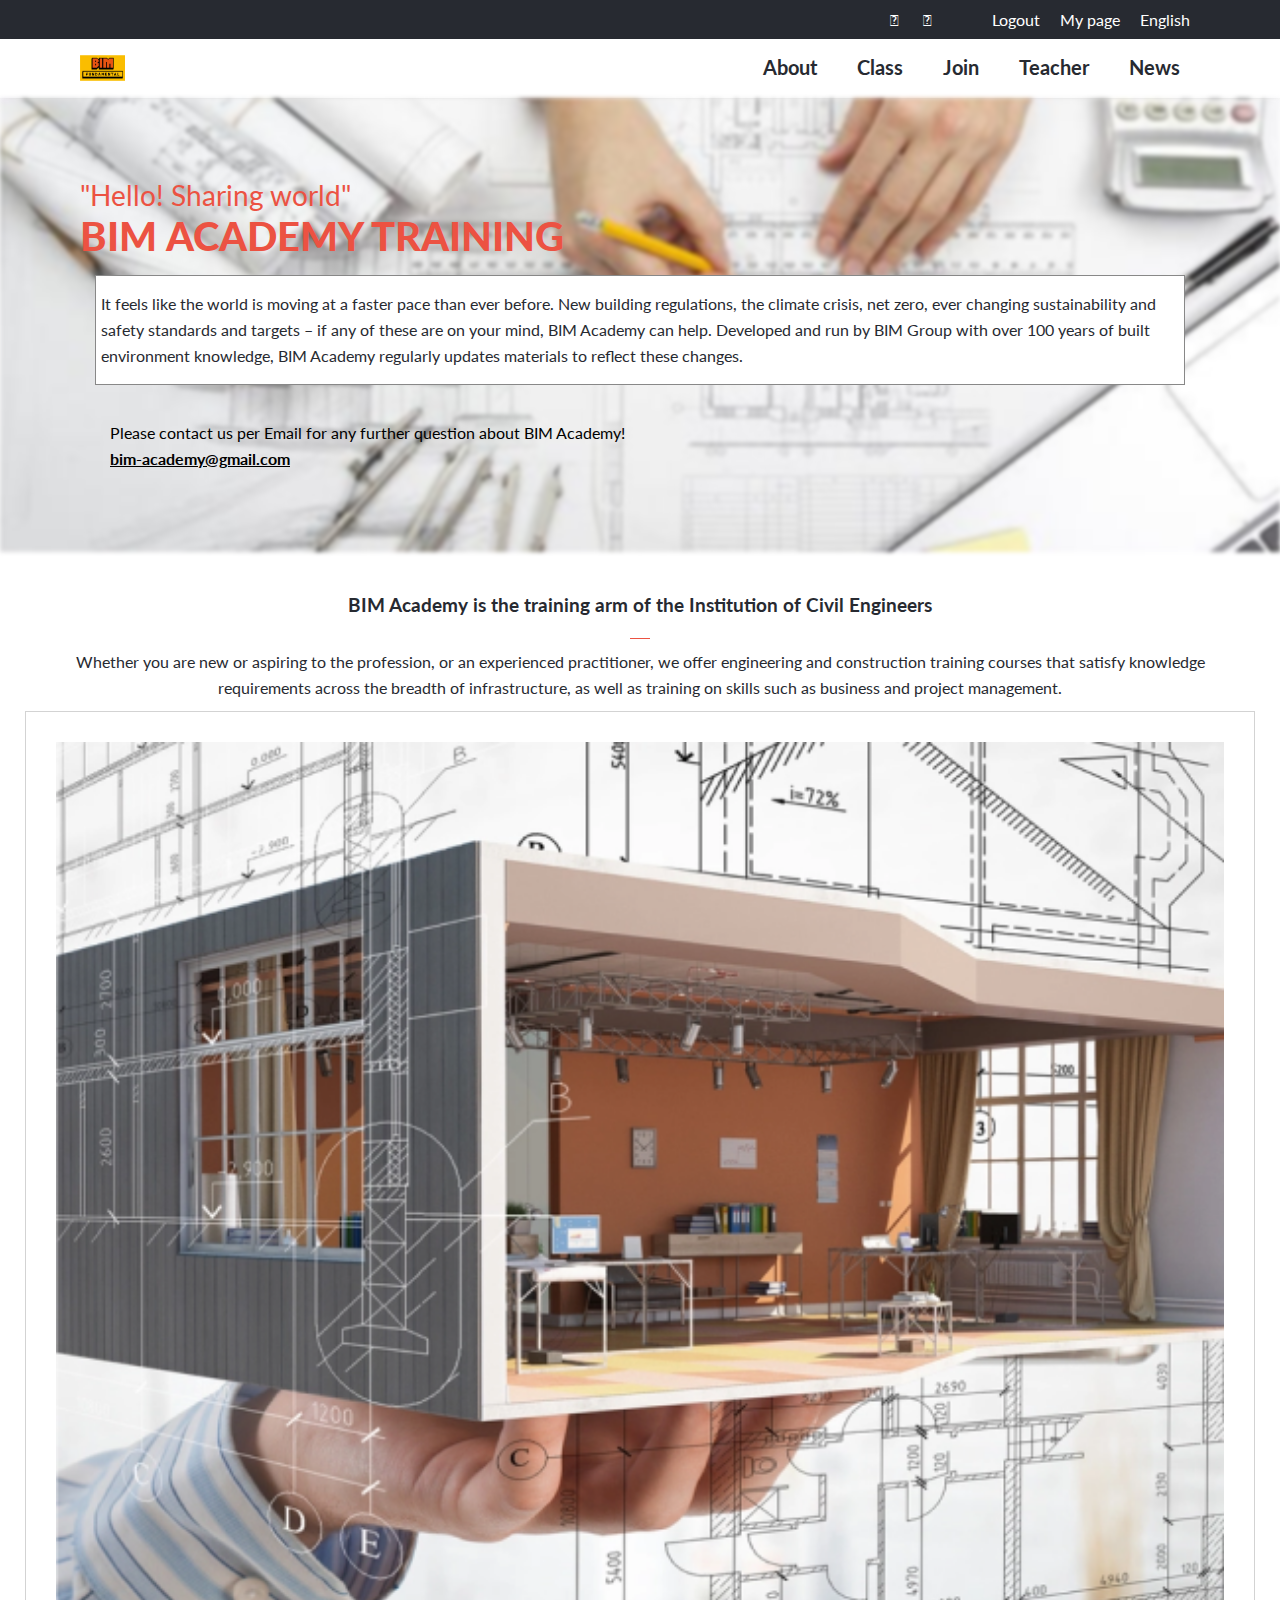
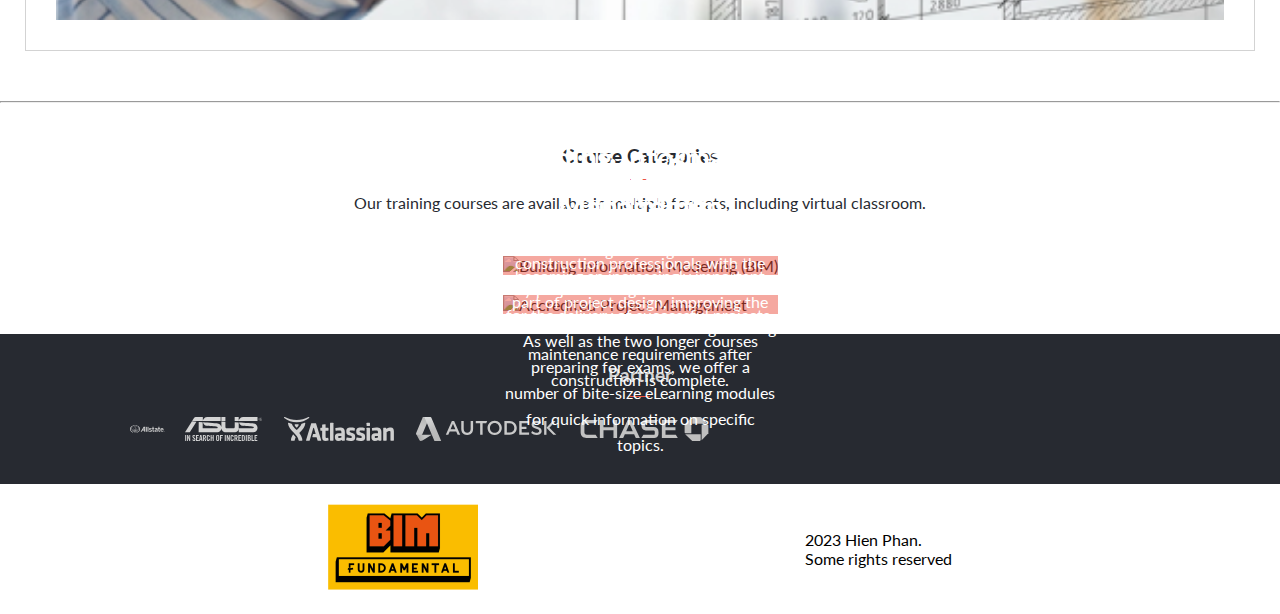
==== about.html @ a0dc748b "Add mobile version and desktop version into project" ====
<!DOCTYPE html>
<html lang="en">
<head>
    <meta charset="UTF-8">
    <meta http-equiv="X-UA-Compatible" content="IE=edge">
    <meta name="viewport" content="width=device-width, initial-scale=1.0">
    <title>Bim online training class</title>
    <link rel="stylesheet" href="style.css">
    <link rel="stylesheet" href="https://maxcdn.bootstrapcdn.com/font-awesome/4.4.0/css/font-awesome.min.css">
    <script src="https://kit.fontawesome.com/a329405765.js" crossorigin="anonymous"></script>
</head>
<body>
    <header>
        <section class="user-acc">
            <div class="social-icon">
                <i class="fa-brands fa-twitter"></i>
                <i class="fa-brands fa-facebook"></i>
            </div>
            <div class="user">
                <nav class="nav-user">
                    <ul>
                        <li class="logout">Logout</li>
                        <li class="mypage">My page</li>
                        <li class="langue">English</li>
                    </ul>
                </nav>
            </div>
        </section>
        <section class="main-menu">
            <a href="./index.html"><img src="./image/logo.png" alt="logo" class="logo" width="45"></a>
            <nav class="main-nav">
                <i class="fa-sharp fa-solid fa-bars hamberger"></i>
                <i class="fa-solid fa-xmark"></i>
                <ul class="menu">
                    <li class="about menu-i"><a href="#">About</a></li>
                    <li class="class menu-i"><a href="#">Class</a></li>
                    <li class="join menu-i"><a href="#">Join</a></li>
                    <li class="teacher menu-i"><a href="#">Teacher</a></li>
                    <li class="news menu-i"><a href="#">News</a></li>
                </ul>
            </nav>
        </section>
    </header>
    <main>
        <section class="header">
            <div class="header-overlay"></div>
            <p class="sub-header">"Hello! Sharing world"</p>
            <h1>Bim academy training</h1>
            <p class="description">It feels like the world is moving at a faster pace than ever before. New building regulations, the climate crisis, net zero, ever changing sustainability and safety standards and targets – if any of these are on your mind, BIM Academy can help. Developed and run by BIM Group with over 100 years of built environment knowledge, BIM Academy regularly updates materials to reflect these changes.</p>
            <div class="contact-info">
                <p>Please contact us per Email for any further question about BIM Academy!</p>
                <span class="email">bim-academy@gmail.com</span>
            </div>
        </section>
        <section class="emphasic">
            <h3>BIM Academy is the training arm of the Institution of Civil Engineers</h3>
            <hr>
            <p>Whether you are new or aspiring to the profession, or an experienced practitioner, we offer engineering and construction training courses that satisfy knowledge requirements across the breadth of infrastructure, as well as training on skills such as business and project management.</p>
            <img src="./image/iso-class.webp" alt="iso bim class">
        </section>
        <hr>
        <section class="courses">
            <div class="courses-header">
                <h3>Course Categories</h3>
                <hr>
                <p>Our training courses are available in multiple formats, including virtual classroom.</p>
            </div>
            <div class="course-items">
                <article class="course-item">
                    <div class="overlay"></div>
                    <div class="text">
                        <h4 class="course-h">Building Information Modelling</h4>
                        <p class="course-description">Building Information Modelling (BIM) and working with digital twins is becoming an increasingly important part of project design, improving the efficiency of works and easing building maintenance requirements after construction is complete.</p>
                    </div>
                        <img src="https://auuiyqpdxq.cloudimg.io/v7/https://www.icetraining.org.uk:443/getmedia/925f25fe-93ff-4d15-a92c-797cc88b93a7/BIM.jpg?width=936" alt="Building Information Modelling (BIM)"> 
                </article>
                <article class="course-item">
                    <div class="overlay"></div>
                    <div class="text">
                        <h4 class="course-h">Accredited Project Managemen</h4>
                        <p class="course-description">These online training courses provide construction professionals with the key project management skills needed for the delivery of successful projects. As well as the two longer courses preparing for exams, we offer a number of bite-size eLearning modules for quick information on specific topics.</p>
                    </div>
                    <img src="https://auuiyqpdxq.cloudimg.io/v7/https://www.icetraining.org.uk:443/getmedia/aa26ec9e-790a-4628-b1f6-e0a385d9fec6/collaborative-working.jpg?width=936" alt="Accredited Project Management">
                </article>
            </div>
        </section>
        <section class="partner">
            <h3 class="partner-h">Partner</h3>
            <hr>
            <div class="partner-logo">
                <ul>
                    <li><img src="./image/logo-partner/allstate-logo.svg" alt=""></li>
                    <li><img src="./image/logo-partner/asus-logo.svg" alt=""></li>
                    <li><img src="./image/logo-partner/atlassian-logo.svg" alt=""></li>
                    <li><img src="./image/logo-partner/autodesk-logo.svg" alt=""></li>
                    <li><img src="./image/logo-partner/chase-logo.svg" alt=""></li>
                </ul>
            </div>
        </section>
    </main>
    <footer>
        <img src="./image/logo.png" alt="logo" class="logo-footer" width="150">
        <p class="copy-right">2023 Hien Phan. <br>Some rights reserved</p>
    </footer>
</body>
</html>
---- style.css ----
@import url('https://fonts.googleapis.com/css2?family=Lato:ital,wght@0,400;0,700;0,900;1,400;1,700&display=swap');

html {
    font-family: 'Lato', sans-serif;
}

:root {
    --primary-color-1: #272a31;
    --primary-color-2: #ec5242;
    --primary-color-3: #d3d3d3;
}

* {
    box-sizing: border-box;
    margin: 0;
    list-style: none;
}

.hidden,
.user-acc,
.menu,
.logo {
    display: none;
}


.hamberger {
    font-size: 30px;
    position: absolute;
    top: 20px;
    left: 30px;
    z-index: 5;
}

.close {
    position: absolute;
    font-size: 20px;
    top: 20px;
    left: 30px;
    z-index: 5;
}

.body-overlay {
    animation: 2s slidein;
    position: fixed;
    background-color: rgba(242, 74, 74, 0.428);
    backdrop-filter: blur(8px);
    position: fixed;
    height: 100vh;
    width: 100vw;
    z-index: 3;
    overflow-y: scroll;
    top: 0;
    left: 0;
}

.non-scroll {
    overflow: hidden;
}

.hamberger-menu {
    display: flex;
    flex-direction: column;
    position: absolute;
    top: 50px;
    animation: 2s slidein;
    z-index: 4;
    left: -40px;
    width: 100vw;
    height: 100vh;
}

.menu-i {
    padding: 20px;
    color: #fff;
    font-size: 20px;
    font-weight: bold;
    border-bottom: 1px solid
}

.menu-i > a {
    text-decoration: none;
    color: #fff;
}

@keyframes slidein {
    from {
        margin-left: 100%;
        width: 300%;
    }

    to {
        margin-left: 0%;
        width: 100%;
    }
}

.header {
    display: flex;
    flex-direction: column;
    padding: 60px 10px 40px 10px;
    position: relative;
    z-index: 2;
}

.header-overlay {
    background-image: url('./image/bg-1.jpg');
    background-color: rgba(255, 255, 255, 0.8);
    background-size: cover;
    background-position: center;
    filter: blur(2px);
    -webkit-filter: blur(2px);
    position: absolute;
    width: 100%;
    height: 100%;
    top: 0;
    left: 0;
    z-index: -1;
}

.sub-header {
    color: var(--primary-color-2);
    font-size: 28px;
}

h1 {
    color: var(--primary-color-2);
    font-size: 40px;
    font-weight: 900;
    font-style: bold;
    margin: 10px auto;
    text-transform: uppercase;
    z-index: 3;
}

.description-h {
    color: var(--primary-color-1);
    border: 2px solid #fff;
    background-color: rgb(230, 230, 230);
    line-height: 26px;
    margin: 15px;
    padding: 15px 5px;
    z-index: 5;
}

.time-schedule span {
    font-size: 30px;
    font-weight: 700;
}

.main-program {
    padding: 20px;
    position: relative;
    display: flex;
    flex-direction: column;
}

.pr-overlay {
    background: linear-gradient(45deg , #040404 10%,transparent 11%, transparent 89% , #040404 90%),linear-gradient(135deg , #040404 10%,transparent 11%, transparent 89% , #040404 90%),radial-gradient(circle, transparent 25%, #232323  26%),linear-gradient(45deg, transparent 46%, #040404 47%, #040404 52%, transparent 53%), linear-gradient(135deg, transparent 46%, #040404 47%, #040404 52%, transparent 53%);
    background-size: 3em 3em;
    background-color: #232323;
    opacity: 1;
    /* background-color: rgba(255, 255, 255); */
    filter: blur(2px);
    -webkit-filter: blur(2px);
    position: absolute;
    width: 100%;
    height: 100%;
    top: 0;
    left: 0;
    z-index: -1;
}

.main-program h3 {
    color: #fff;
    text-align: center;
}

.main-program hr {
    margin: 20px auto;
    width: 30px;
    border: none;
    border-top: 1px solid var(--primary-color-2);
}

.pr-items {
    display: flex;
    flex-direction: column;
    justify-content: center;
    gap: 10px;
    margin: 0 auto;
    padding: 0;
}

.item-detail {
    color: #fff;
    display: grid;
    grid-template-columns: 1fr 2fr 4fr;
    align-items: center;
    gap: 10px;
    background-color: rgba(255, 255, 255, 0.1);
    padding: 15px;
}

.i-head {
    color: var(--primary-color-2);
}

.item-detail i {
    font-size: 30px;
    color: #fff;
    transition: 3s;
}

.item-detail:hover {
    border: 2px solid #fff;
    box-shadow: rgba(241, 241, 241, 0.24) 0px 3px 8px;
}

.register {
    background-color: var(--primary-color-2);
    color: #fff;
    font-weight: 400;
    font-size: 20px;
    margin: 50px auto;
    padding: 20px 40px;
    border: none;
    transition: 1s;
}

.register:hover {
    transform: scale(1.2, 1.2);
    background-color: rgb(38, 83, 232);
    color: var(--primary-color-3);
}

/* Featured speaker */

.speaker {
    padding: 15px;
}

.speaker h3 {
    text-align: center;
}

.speaker > hr {
    border: none;
    border-top: 2px solid var(--primary-color-2);
    margin: 10px auto;
    width: 30px;
}

.speaker-item {
    display: grid;
    grid-template-columns: 1fr 2fr;
    margin: 40px 0;
    align-items: center;
}

.pattern {
    background-color: #ffffff;
    opacity: 0.8;
    background-image:  linear-gradient(135deg, #000000 25%, transparent 25%), linear-gradient(225deg, #000000 25%, transparent 25%), linear-gradient(45deg, #000000 25%, transparent 25%), linear-gradient(315deg, #000000 25%, #ffffff 25%);
    background-position:  10px 0, 10px 0, 0 0, 0 0;
    background-size: 10px 10px;
    background-repeat: repeat;
    position: absolute;
    width: 50px;
    height: 50px;
    z-index: -1;
    top: -15px;
    left: -15px;
}

.figure {
    position: relative;
}

.figure img {
    width: 84px;
    z-index: 3;
}

.name {

}

.title {
    font-style: italic;
    color: var(--primary-color-2);
    margin: 10px 0;
    font-size: 14px;
}

.meta > hr {
    border: none;
    border-top: 1px solid rgb(105, 105, 105);
    width: 20px;
    margin-bottom: 10px;
}

.speaker-description {
    font-size: 14px;
    color: var(--primary-color-1);
}

.more {
    background-color: #fff;
    border: 1px solid var(--primary-color-3);
    border-radius: 5px;
    cursor: pointer;
    padding: 10px;
    width: 100%;
}

/* About */
.description {
    color: var(--primary-color-1);
    border: 1px solid #888;
    background-color: #fff;
    line-height: 26px;
    margin: 15px;
    padding: 15px 5px;
    z-index: 5;
}

.contact-info {
    line-height: 26px;
    margin: 20px 30px 0 30px;
}

.email {
    font-weight: bold;
    text-decoration: underline;
}

.emphasic,
.courses-header {
    color: var(--primary-color-1);
    display: flex;
    flex-direction: column;
    line-height: 26px;
    margin: 40px 15px;
    text-align: center;
}

.emphasic h3 {
    margin: 0 30px 10px 30px;
}

.emphasic hr,
.courses-header hr {
    border: none;
    border-top: 1px solid var(--primary-color-2);
    margin: 10px auto;
    padding: 0;
    width: 20px;
}

.emphasic p {
    margin: 0 30px;
}

.emphasic img {
    border: 1px solid var(--primary-color-3);
    margin: 10px;
    padding: 30px;
    width: auto;
}

.course-items {
    display: grid;
    justify-content: center;
    gap: 20px;
    margin: 20px;
}

.course-item {
    position: relative;
}
.overlay {
    background: var(--primary-color-2);
    opacity: 0.5;
    position: absolute;
    height: 100%;
    width: 100%;
}

.text {
    color: white;
    display: flex;
    flex-direction: column;
    justify-content:center;
    position: absolute;
    text-align: center;
    height: 100%;
    width: 100%;
    z-index: 2;
}
.course-h {
    font-size: 30px;
    font-weight: 700;
}

.course-description {
    line-height: 26px;
}
.course-item img {
    display: block;
    width: 100%;
}

.partner {
    background-color: var(--primary-color-1);
    color: var(--primary-color-3);
    padding: 30px;
    text-align: center;
}

.partner hr {
    color: var(--primary-color-2);
    border: none;
    border-top: 1px solid var(--primary-color-2);
    margin: 10px auto;
    width: 20px;
}

.partner-logo ul {
    display: flex;
    flex-wrap: wrap;
    list-style: none
}
.partner-logo ul li img {
    margin: 10px;
    height: 24px;
    width: auto;
}

footer {
    display: flex;
    justify-content: space-evenly;
    align-items: center;
    margin: 20px 0;
}

@media only screen and (min-width: 768px) {
    body {
      
    }

    .hamberger {
        visibility: hidden;
    }

    .user-acc {
        display: flex;
        justify-content: flex-end;
        background-color: var(--primary-color-1);
        align-items: center;
        padding: 0.3rem 5rem;
    }

    .nav-user > ul {
        display: flex;
    }

    .nav-user > ul > li {
        padding: 5px 10px;
        color: #fff;
    }

    .social-icon > i {
        padding: 5px 10px;
        color: #fff;
    }

    .main-menu {
        display: flex;
        justify-content: space-between;
        padding: 1rem 5rem;
        box-shadow: rgba(0, 0, 0, 0.1) 0px 10px 15px -3px, rgba(0, 0, 0, 0.05) 0px 4px 6px -2px;
    }

    .logo {
        display: block;
    }

    .menu {
        display: flex;
        justify-content: space-around;
    }

    .menu > li {
        padding: 0 20px;
    }

    .menu > li > a {
        text-decoration: none;
        color: var(--primary-color-1);
    }

    .menu > li > a:active {
        color: var(--primary-color-2);
    }

    .header {
        padding: 5rem;
    }

    .header > h1 {
        text-align: left;
        padding: 0;
        margin: 0;
        max-width: 550px;
    }

    .description-h {
        max-width: 480px;
        margin: 15px 0;
    }

    .main-program {
        padding: 50px;
    }

    .pr-items {
        display: grid;
        grid-template-columns: repeat(4, 1fr);
        justify-content: center;
        margin: 0 auto;
    }

    .item-detail {
        display: flex;
        flex-direction: column;
        max-width: 15vw;
        justify-content: flex-start;
        align-items: center;
    }

    .speakers {
        display: grid;
        grid-template-columns: repeat(2, 1fr);
        padding: 0 5rem;
    }

    .more {
        display: none;
    }

    .partner-logo {
        margin: 0 auto;
        padding: 0 50px;
    }
}
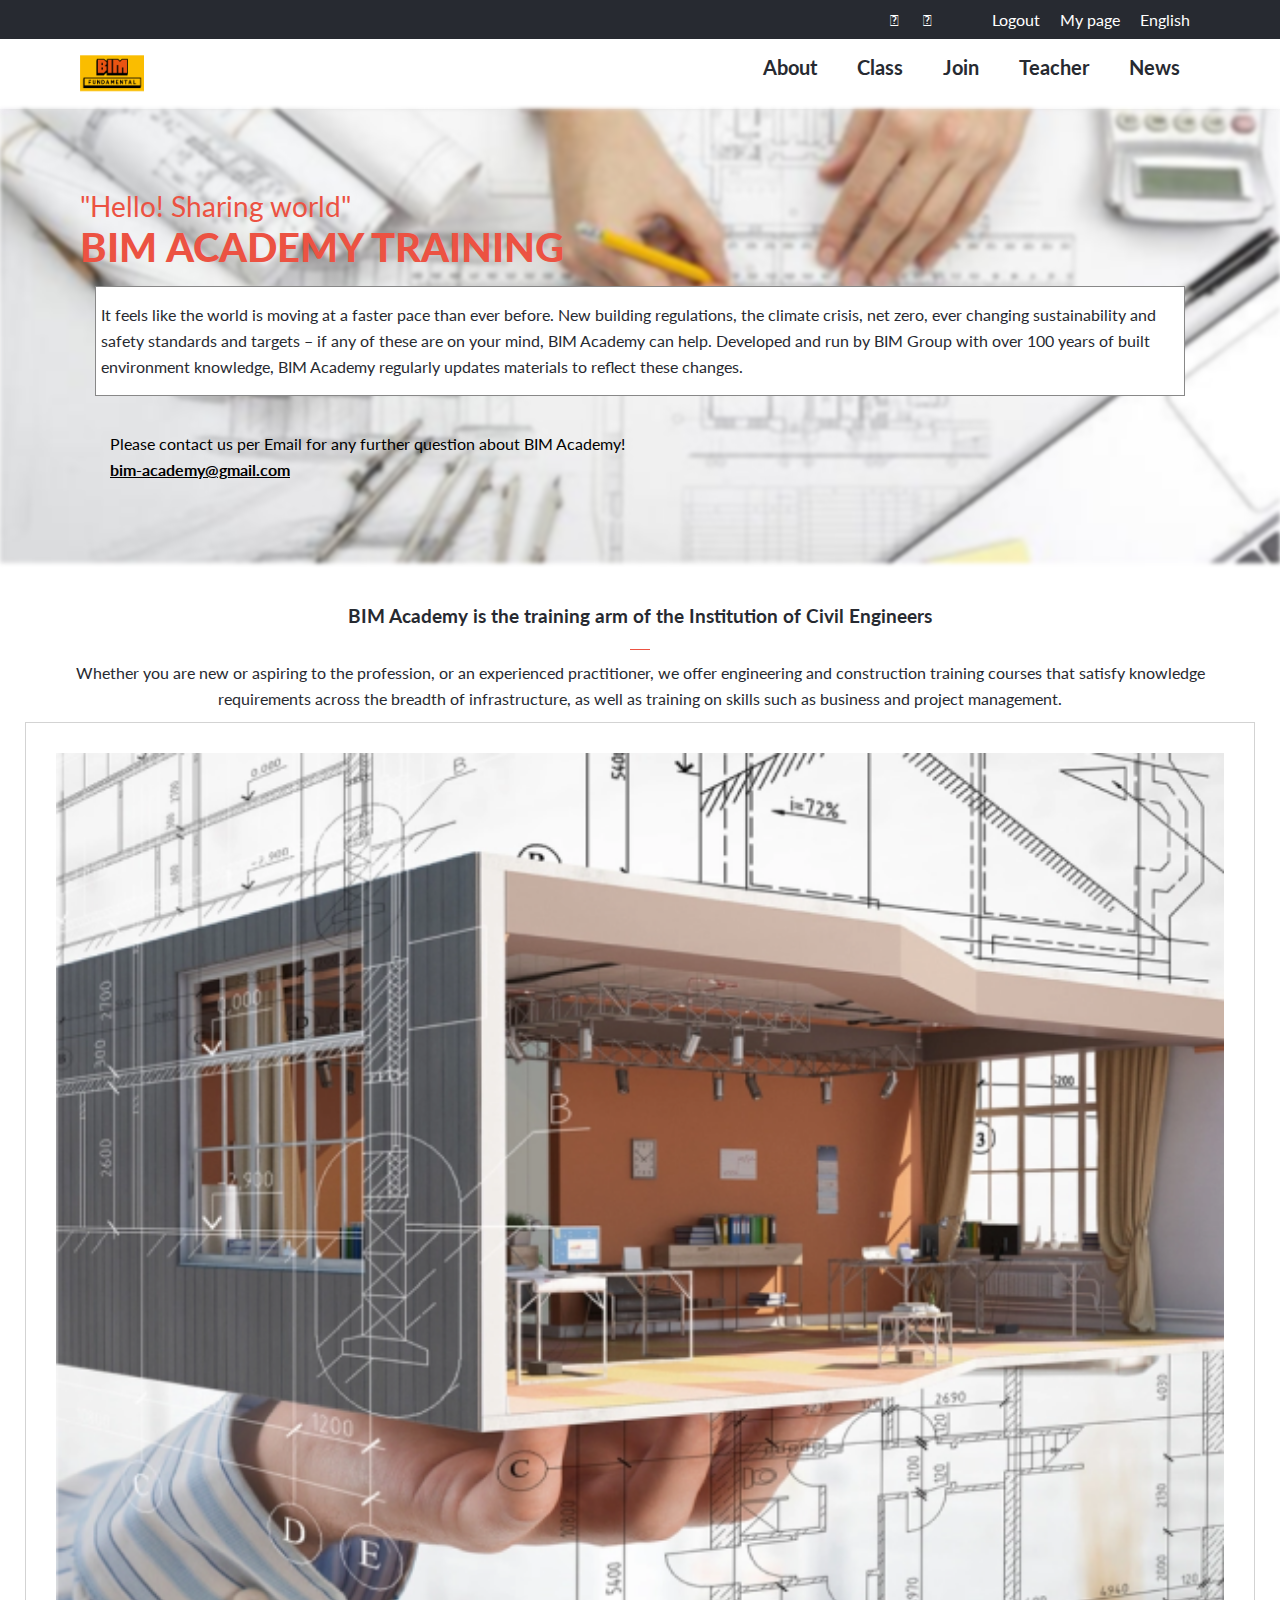
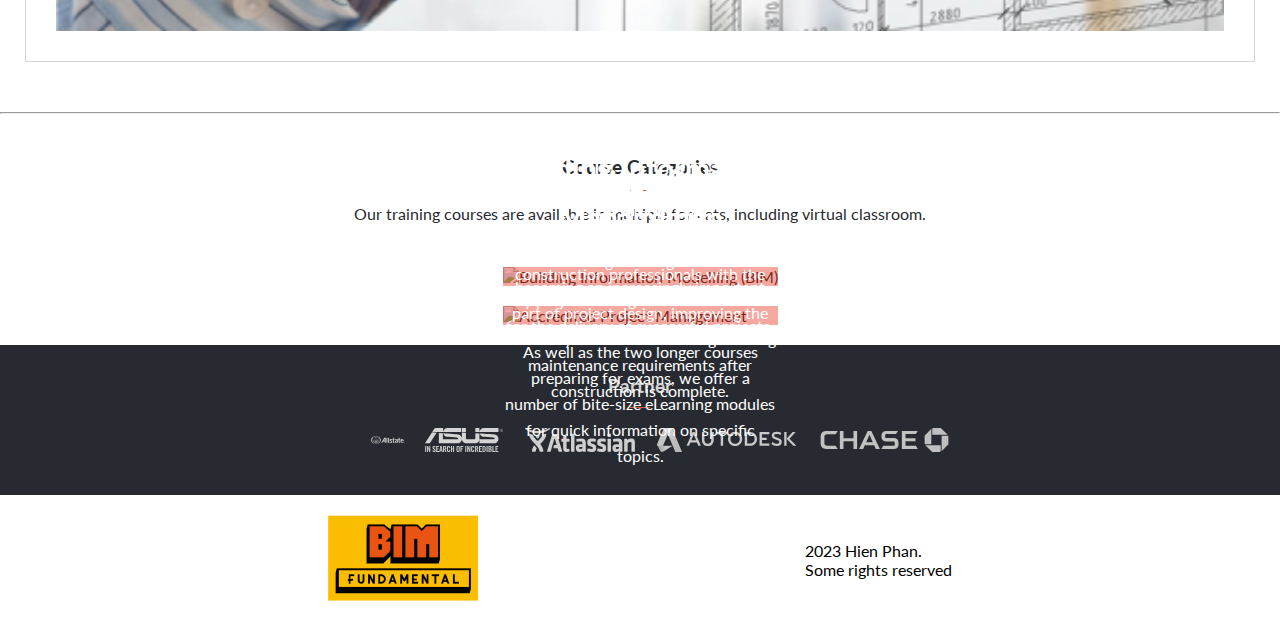
==== commit 443b792a: "Add dynamic data to web pages" ====
--- a/about.html
+++ b/about.html
@@ -10,6 +10,7 @@
     <script src="https://kit.fontawesome.com/a329405765.js" crossorigin="anonymous"></script>
 </head>
 <body>
+    <div class="body-overlay hidden"></div>
     <header>
         <section class="user-acc">
             <div class="social-icon">
@@ -30,7 +31,7 @@
             <a href="./index.html"><img src="./image/logo.png" alt="logo" class="logo" width="45"></a>
             <nav class="main-nav">
                 <i class="fa-sharp fa-solid fa-bars hamberger"></i>
-                <i class="fa-solid fa-xmark"></i>
+                <i class="fa-solid fa-xmark close hidden"></i>
                 <ul class="menu">
                     <li class="about menu-i"><a href="#">About</a></li>
                     <li class="class menu-i"><a href="#">Class</a></li>
@@ -102,5 +103,6 @@
         <img src="./image/logo.png" alt="logo" class="logo-footer" width="150">
         <p class="copy-right">2023 Hien Phan. <br>Some rights reserved</p>
     </footer>
+    <script src="script.js"></script>
 </body>
 </html>--- a/style.css
+++ b/style.css
@@ -16,16 +16,21 @@
     list-style: none;
 }
 
-.hidden,
-.user-acc,
+.hidden
+{
+    display: none;
+    visibility: hidden;
+}
+
 .menu,
-.logo {
+.logo,
+.user-acc {
     display: none;
 }
-
 
 .hamberger {
     font-size: 30px;
+    cursor: pointer;
     position: absolute;
     top: 20px;
     left: 30px;
@@ -33,15 +38,18 @@
 }
 
 .close {
+    color: #fff;
+    cursor: pointer;
     position: absolute;
     font-size: 20px;
     top: 20px;
     left: 30px;
+    animation: 3s slidein;
     z-index: 5;
 }
 
 .body-overlay {
-    animation: 2s slidein;
+    animation: 1s slidein;
     position: fixed;
     background-color: rgba(242, 74, 74, 0.428);
     backdrop-filter: blur(8px);
@@ -63,9 +71,9 @@
     flex-direction: column;
     position: absolute;
     top: 50px;
-    animation: 2s slidein;
+    animation: 1.5s slidein;
     z-index: 4;
-    left: -40px;
+    left: -30px;
     width: 100vw;
     height: 100vh;
 }
@@ -160,7 +168,6 @@
     background-size: 3em 3em;
     background-color: #232323;
     opacity: 1;
-    /* background-color: rgba(255, 255, 255); */
     filter: blur(2px);
     -webkit-filter: blur(2px);
     position: absolute;
@@ -256,6 +263,12 @@
     grid-template-columns: 1fr 2fr;
     margin: 40px 0;
     align-items: center;
+    justify-content: space-around;
+}
+
+.figure {
+    display: flex;
+    justify-content: center;
 }
 
 .pattern {
@@ -270,7 +283,7 @@
     height: 50px;
     z-index: -1;
     top: -15px;
-    left: -15px;
+    left: 0;
 }
 
 .figure {
@@ -429,7 +442,8 @@
 .partner-logo ul {
     display: flex;
     flex-wrap: wrap;
-    list-style: none
+    list-style: none;
+    justify-content: center;
 }
 .partner-logo ul li img {
     margin: 10px;
@@ -484,6 +498,7 @@
 
     .logo {
         display: block;
+        width: 64px;
     }
 
     .menu {
@@ -542,7 +557,9 @@
     .speakers {
         display: grid;
         grid-template-columns: repeat(2, 1fr);
-        padding: 0 5rem;
+        row-gap: 20px;
+        column-gap: 30px;
+        /* padding: 0 5rem; */
     }
 
     .more {
@@ -553,4 +570,13 @@
         margin: 0 auto;
         padding: 0 50px;
     }
+
+    .speaker {
+        margin: 40px 100px;
+    }
+
+    .speaker-item {
+        padding: 0;
+        margin: 10px 0;
+    }
 }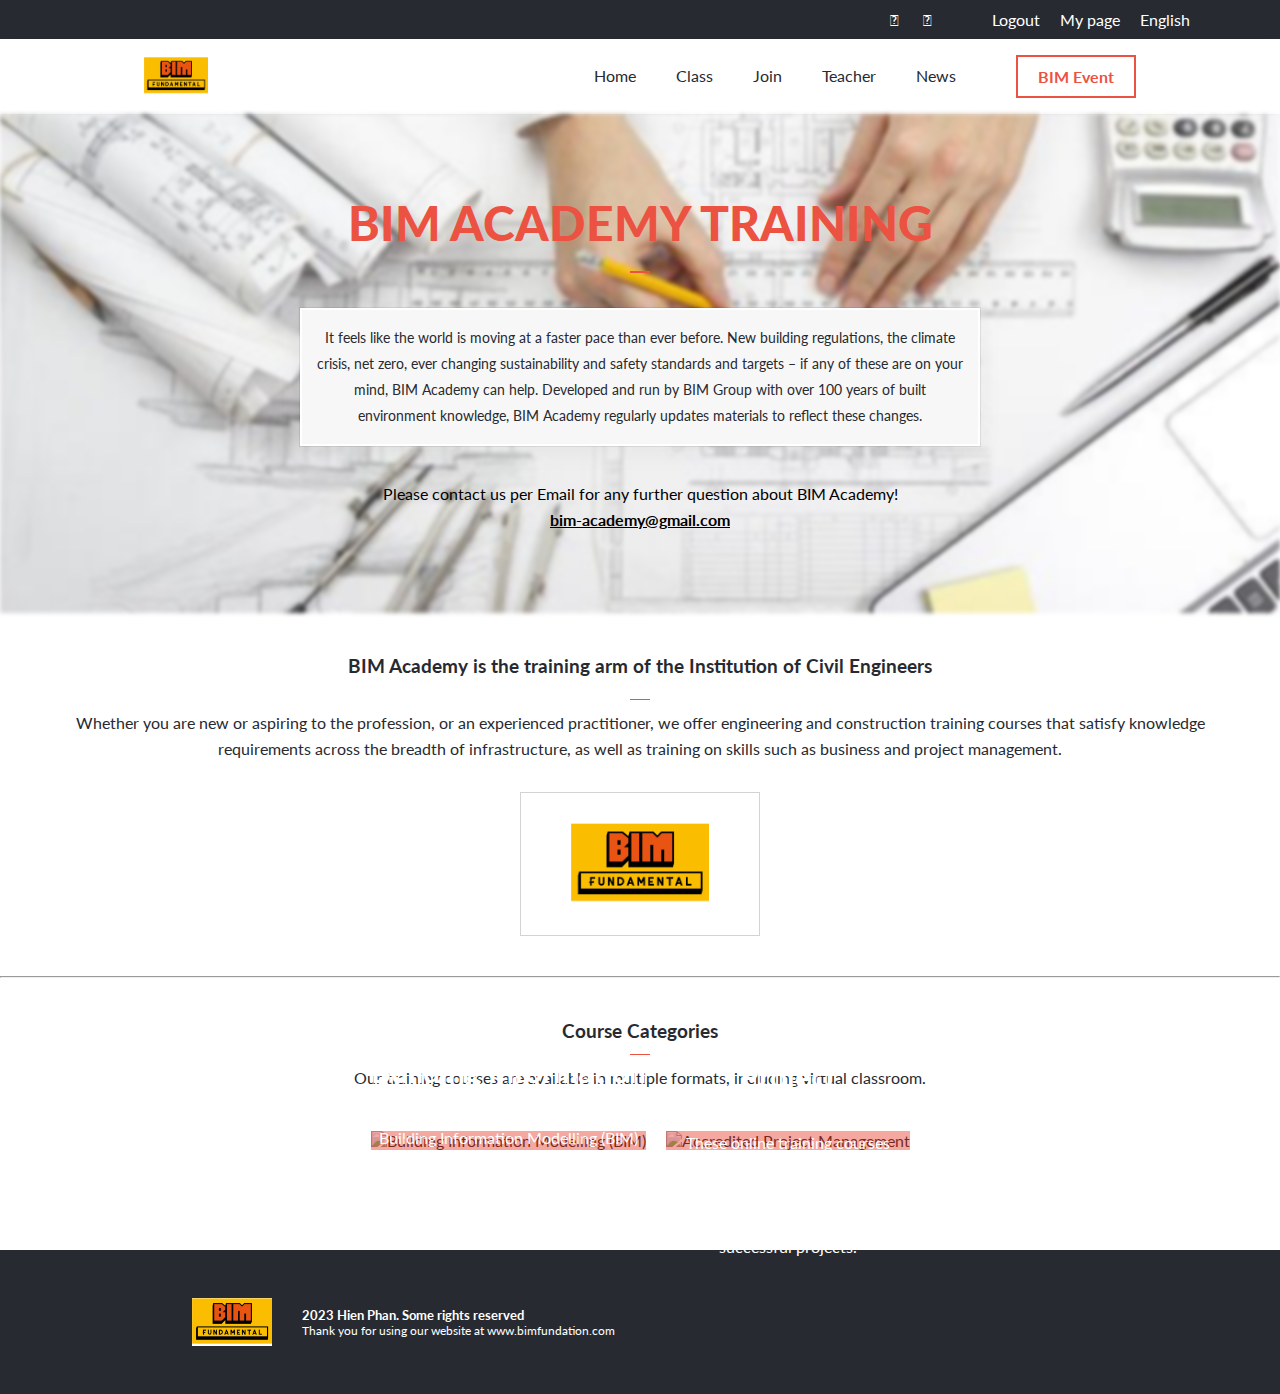
==== commit ccffc992: "Fix some differents from design" ====
--- a/about.html
+++ b/about.html
@@ -5,49 +5,51 @@
     <meta http-equiv="X-UA-Compatible" content="IE=edge">
     <meta name="viewport" content="width=device-width, initial-scale=1.0">
     <title>Bim online training class</title>
-    <link rel="stylesheet" href="style.css">
+    <link rel="stylesheet" href="about.css">
     <link rel="stylesheet" href="https://maxcdn.bootstrapcdn.com/font-awesome/4.4.0/css/font-awesome.min.css">
     <script src="https://kit.fontawesome.com/a329405765.js" crossorigin="anonymous"></script>
 </head>
 <body>
-    <div class="body-overlay hidden"></div>
-    <header>
-        <section class="user-acc">
-            <div class="social-icon">
-                <i class="fa-brands fa-twitter"></i>
-                <i class="fa-brands fa-facebook"></i>
-            </div>
-            <div class="user">
-                <nav class="nav-user">
-                    <ul>
-                        <li class="logout">Logout</li>
-                        <li class="mypage">My page</li>
-                        <li class="langue">English</li>
-                    </ul>
-                </nav>
-            </div>
-        </section>
-        <section class="main-menu">
-            <a href="./index.html"><img src="./image/logo.png" alt="logo" class="logo" width="45"></a>
-            <nav class="main-nav">
-                <i class="fa-sharp fa-solid fa-bars hamberger"></i>
-                <i class="fa-solid fa-xmark close hidden"></i>
-                <ul class="menu">
-                    <li class="about menu-i"><a href="#">About</a></li>
-                    <li class="class menu-i"><a href="#">Class</a></li>
-                    <li class="join menu-i"><a href="#">Join</a></li>
-                    <li class="teacher menu-i"><a href="#">Teacher</a></li>
-                    <li class="news menu-i"><a href="#">News</a></li>
-                </ul>
-            </nav>
-        </section>
+  <div class="body-overlay hidden"></div>
+  <header>
+      <section class="user-acc">
+          <div class="social-icon">
+              <i class="fa-brands fa-twitter"></i>
+              <i class="fa-brands fa-facebook"></i>
+          </div>
+          <div class="user">
+              <nav class="nav-user">
+                  <ul>
+                      <li class="logout">Logout</li>
+                      <li class="mypage">My page</li>
+                      <li class="langue">English</li>
+                  </ul>
+              </nav>
+          </div>
+      </section>
+      <section class="main-menu">
+          <a href="./index.html"><img src="./image/logo.png" alt="logo" class="logo" width="45"></a>
+          <nav class="main-nav">
+              <i class="fa-sharp fa-solid fa-bars hamberger"></i>
+              <i class="fa-solid fa-xmark close hidden"></i>
+              <ul class="menu">
+                  <li class="about menu-i"><a href="./index.html">Home</a></li>
+                  <li class="class menu-i"><a href="#">Class</a></li>
+                  <li class="join menu-i"><a href="#">Join</a></li>
+                  <li class="teacher menu-i"><a href="#">Teacher</a></li>
+                  <li class="news menu-i"><a href="#">News</a></li>
+              </ul>
+              <a href="" class="event"> BIM Event</a>
+          </nav>
+      </section>
     </header>
     <main>
         <section class="header">
             <div class="header-overlay"></div>
             <p class="sub-header">"Hello! Sharing world"</p>
-            <h1>Bim academy training</h1>
-            <p class="description">It feels like the world is moving at a faster pace than ever before. New building regulations, the climate crisis, net zero, ever changing sustainability and safety standards and targets – if any of these are on your mind, BIM Academy can help. Developed and run by BIM Group with over 100 years of built environment knowledge, BIM Academy regularly updates materials to reflect these changes.</p>
+            <h1 class="ab-header">Bim academy training</h1>
+            <hr>
+            <p class="description-h">It feels like the world is moving at a faster pace than ever before. New building regulations, the climate crisis, net zero, ever changing sustainability and safety standards and targets – if any of these are on your mind, BIM Academy can help. Developed and run by BIM Group with over 100 years of built environment knowledge, BIM Academy regularly updates materials to reflect these changes.</p>
             <div class="contact-info">
                 <p>Please contact us per Email for any further question about BIM Academy!</p>
                 <span class="email">bim-academy@gmail.com</span>
@@ -57,7 +59,7 @@
             <h3>BIM Academy is the training arm of the Institution of Civil Engineers</h3>
             <hr>
             <p>Whether you are new or aspiring to the profession, or an experienced practitioner, we offer engineering and construction training courses that satisfy knowledge requirements across the breadth of infrastructure, as well as training on skills such as business and project management.</p>
-            <img src="./image/iso-class.webp" alt="iso bim class">
+            <img src="./image/logo.png" alt="iso bim class">
         </section>
         <hr>
         <section class="courses">
@@ -71,37 +73,40 @@
                     <div class="overlay"></div>
                     <div class="text">
                         <h4 class="course-h">Building Information Modelling</h4>
-                        <p class="course-description">Building Information Modelling (BIM) and working with digital twins is becoming an increasingly important part of project design, improving the efficiency of works and easing building maintenance requirements after construction is complete.</p>
+                        <p class="course-description">Building Information Modelling (BIM) and working with digital twins is becoming an increasingly important part of project design.</p>
                     </div>
-                        <img src="https://auuiyqpdxq.cloudimg.io/v7/https://www.icetraining.org.uk:443/getmedia/925f25fe-93ff-4d15-a92c-797cc88b93a7/BIM.jpg?width=936" alt="Building Information Modelling (BIM)"> 
+                    <img src="https://auuiyqpdxq.cloudimg.io/v7/https://www.icetraining.org.uk:443/getmedia/925f25fe-93ff-4d15-a92c-797cc88b93a7/BIM.jpg?width=936" alt="Building Information Modelling (BIM)"> 
                 </article>
                 <article class="course-item">
                     <div class="overlay"></div>
                     <div class="text">
                         <h4 class="course-h">Accredited Project Managemen</h4>
-                        <p class="course-description">These online training courses provide construction professionals with the key project management skills needed for the delivery of successful projects. As well as the two longer courses preparing for exams, we offer a number of bite-size eLearning modules for quick information on specific topics.</p>
+                        <p class="course-description">These online training courses provide construction professionals with the key project management skills needed for the delivery of successful projects.</p>
                     </div>
                     <img src="https://auuiyqpdxq.cloudimg.io/v7/https://www.icetraining.org.uk:443/getmedia/aa26ec9e-790a-4628-b1f6-e0a385d9fec6/collaborative-working.jpg?width=936" alt="Accredited Project Management">
                 </article>
             </div>
         </section>
         <section class="partner">
-            <h3 class="partner-h">Partner</h3>
-            <hr>
-            <div class="partner-logo">
-                <ul>
-                    <li><img src="./image/logo-partner/allstate-logo.svg" alt=""></li>
-                    <li><img src="./image/logo-partner/asus-logo.svg" alt=""></li>
-                    <li><img src="./image/logo-partner/atlassian-logo.svg" alt=""></li>
-                    <li><img src="./image/logo-partner/autodesk-logo.svg" alt=""></li>
-                    <li><img src="./image/logo-partner/chase-logo.svg" alt=""></li>
-                </ul>
-            </div>
-        </section>
+          <h3 class="partner-h">Partner</h3>
+          <hr>
+          <div class="partner-logo">
+              <ul>
+                  <li><img src="./image/logo-partner/allstate-logo.svg" alt="allstate-logo"></li>
+                  <li><img src="./image/logo-partner/asus-logo.svg" alt="asus-logo"></li>
+                  <li><img src="./image/logo-partner/atlassian-logo.svg" alt="atlassian-logo"></li>
+                  <li><img src="./image/logo-partner/autodesk-logo.svg" alt="autodesk-logo.svg"></li>
+                  <li><img src="./image/logo-partner/chase-logo.svg" alt="chase-logo"></li>
+              </ul>
+          </div>
+      </section>
     </main>
     <footer>
-        <img src="./image/logo.png" alt="logo" class="logo-footer" width="150">
-        <p class="copy-right">2023 Hien Phan. <br>Some rights reserved</p>
+      <img src="./image/logo.png" alt="logo" class="logo-footer" width="80">
+      <div>
+        <h5 class="copy-right">2023 Hien Phan. Some rights reserved</h5>
+        <p>Thank you for using our website at www.bimfundation.com</p>
+      </div>
     </footer>
     <script src="script.js"></script>
 </body>
--- a/about.css
+++ b/about.css
@@ -0,0 +1,446 @@
+
+@import url('https://fonts.googleapis.com/css2?family=Lato:ital,wght@0,400;0,700;0,900;1,400;1,700&display=swap');
+
+html {
+  font-family: 'Lato', sans-serif;
+}
+
+:root {
+  --primary-color-1: #272a31;
+  --primary-color-2: #ec5242;
+  --primary-color-3: #d3d3d3;
+}
+
+* {
+  box-sizing: border-box;
+  margin: 0;
+  list-style: none;
+}
+
+.hidden {
+  display: none;
+  visibility: hidden;
+}
+
+.menu,
+.event,
+.logo,
+.user-acc,
+.dk-register {
+  display: none;
+}
+
+.hamberger {
+  font-size: 30px;
+  cursor: pointer;
+  position: absolute;
+  top: 20px;
+  left: 30px;
+  z-index: 5;
+}
+
+.close {
+  color: #fff;
+  cursor: pointer;
+  position: absolute;
+  font-size: 20px;
+  top: 20px;
+  left: 30px;
+  animation: 3s slidein;
+  z-index: 5;
+}
+
+.body-overlay {
+  animation: 1s slidein;
+  position: fixed;
+  background-color: rgba(242, 74, 74, 0.428);
+  backdrop-filter: blur(8px);
+  height: 100vh;
+  width: 100vw;
+  z-index: 3;
+  overflow-y: scroll;
+  top: 0;
+  left: 0;
+}
+
+.non-scroll {
+  overflow: hidden;
+}
+
+.hamberger-menu {
+  display: flex;
+  flex-direction: column;
+  position: absolute;
+  top: 50px;
+  animation: 1.5s slidein;
+  z-index: 4;
+  left: -30px;
+  width: 100vw;
+  height: 100vh;
+}
+
+.menu-i {
+  padding: 20px;
+  border-bottom: 1px solid #fff;
+}
+
+.hamberger-menu > .menu-i > a {
+  text-decoration: none;
+  color: #fff;
+}
+
+@keyframes slidein {
+  from {
+    margin-left: 100%;
+    width: 300%;
+  }
+
+  to {
+    margin-left: 0%;
+    width: 100%;
+  }
+}
+
+.header {
+  display: flex;
+  flex-direction: column;
+  padding: 60px 10px 40px 10px;
+  position: relative;
+  z-index: 2;
+}
+
+.header-overlay {
+  background-image: url('./image/bg-1.jpg');
+  background-color: rgba(255, 255, 255, 0.8);
+  background-size: cover;
+  background-position: center;
+  filter: blur(2px);
+  -webkit-filter: blur(2px);
+  position: absolute;
+  width: 100%;
+  height: 100%;
+  top: 0;
+  left: 0;
+  z-index: -1;
+}
+
+.sub-header {
+  color: var(--primary-color-2);
+  font-size: 28px;
+}
+
+h1 {
+  color: var(--primary-color-2);
+  font-size: 40px;
+  font-weight: 900;
+  margin: 10px auto;
+  text-transform: uppercase;
+  z-index: 3;
+}
+
+.description-h {
+  color: var(--primary-color-1);
+  border: 2px solid #fff;
+  background-color: rgb(248, 247, 247);
+  box-shadow: rgba(0, 0, 0, 0.05) 0px 6px 24px 0px, rgba(0, 0, 0, 0.08) 0px 0px 0px 1px;
+  font-size: 14px;
+  line-height: 26px;
+  margin: 15px;
+  padding:15px;
+  z-index: 5;
+}
+
+.time-schedule span {
+  font-size: 30px;
+  font-weight: 900;
+  color: var(--primary-color-1);
+}
+
+.pr-overlay {
+  background: linear-gradient(45deg, #040404 10%, transparent 11%, transparent 89%, #040404 90%), linear-gradient(135deg, #040404 10%, transparent 11%, transparent 89%, #040404 90%), radial-gradient(circle, transparent 25%, #232323  26%), linear-gradient(45deg, transparent 46%, #040404 47%, #040404 52%, transparent 53%), linear-gradient(135deg, transparent 46%, #040404 47%, #040404 52%, transparent 53%);
+  background-size: 3em 3em;
+  background-color: #232323;
+  opacity: 1;
+  filter: blur(2px);
+  -webkit-filter: blur(2px);
+  position: absolute;
+  width: 100%;
+  height: 100%;
+  top: 0;
+  left: 0;
+  z-index: -1;
+}
+
+/* About */
+.description {
+  color: var(--primary-color-1);
+  border: 1px solid #888;
+  background-color: #fff;
+  line-height: 26px;
+  margin: 15px;
+  padding: 15px 5px;
+  z-index: 5;
+}
+
+.contact-info {
+  line-height: 26px;
+  margin: 20px 30px 0 30px;
+}
+
+.email {
+  font-weight: bold;
+  text-decoration: underline;
+}
+
+.emphasic,
+.courses-header {
+  color: var(--primary-color-1);
+  display: flex;
+  flex-direction: column;
+  line-height: 26px;
+  margin: 40px 15px;
+  text-align: center;
+}
+
+.emphasic h3 {
+  margin: 0 30px 10px 30px;
+}
+
+.emphasic hr,
+.courses-header hr {
+  border: none;
+  border-top: 1px solid var(--primary-color-2);
+  margin: 10px auto;
+  padding: 0;
+  width: 20px;
+}
+
+.emphasic p {
+  margin: 0 30px;
+}
+
+.emphasic img {
+  border: 1px solid var(--primary-color-3);
+  margin: 10px;
+  padding: 30px 50px;
+  width: auto;
+}
+
+.course-items {
+  display: grid;
+  justify-content: center;
+  gap: 20px;
+  margin: 20px;
+}
+
+.course-item {
+  position: relative;
+}
+
+.overlay {
+  background: var(--primary-color-2);
+  opacity: 0.5;
+  position: absolute;
+  height: 100%;
+  width: 100%;
+}
+
+.text {
+  color: white;
+  display: flex;
+  flex-direction: column;
+  justify-content: center;
+  position: absolute;
+  text-align: center;
+  height: 100%;
+  width: 100%;
+  z-index: 2;
+}
+
+.course-h {
+  font-size: 30px;
+  font-weight: 700;
+}
+
+.course-description {
+  line-height: 26px;
+}
+
+.course-item img {
+  display: block;
+  width: 100%;
+}
+
+.partner {
+  background-color: var(--primary-color-1);
+  color: var(--primary-color-3);
+  padding: 10px;
+  text-align: center;
+}
+
+.partner hr {
+  color: var(--primary-color-2);
+  border: none;
+  border-top: 1px solid var(--primary-color-2);
+  margin: 10px auto;
+  width: 20px;
+}
+
+.partner-logo ul {
+  display: flex;
+  flex-wrap: wrap;
+  list-style: none;
+  justify-content: center;
+  padding: 0;
+}
+
+.partner-logo ul li img {
+  margin: 10px;
+  height: 14px;
+  width: auto;
+}
+
+footer {
+  display: flex;
+  gap: 30px;
+  align-items: center;
+  padding: 20px 40px;
+}
+
+footer > div > p {
+  font-size: 12px;
+}
+
+@media only screen and (min-width: 768px) {
+  .hamberger {
+    visibility: hidden;
+  }
+
+  .user-acc {
+    display: flex;
+    justify-content: flex-end;
+    background-color: var(--primary-color-1);
+    align-items: center;
+    padding: 0.3rem 5rem;
+  }
+
+  .nav-user > ul {
+    display: flex;
+  }
+
+  .menu > li {
+    padding: 0 20px;
+  }
+
+  .nav-user > ul > li {
+    padding: 5px 10px;
+    color: #fff;
+  }
+
+  .social-icon > i {
+    padding: 5px 10px;
+    color: #fff;
+  }
+
+  .main-menu {
+    display: flex;
+    justify-content: space-between;
+    align-items: center;
+    padding: 1rem 9rem;
+    box-shadow: rgba(0, 0, 0, 0.1) 0 10px 15px -3px, rgba(0, 0, 0, 0.05) 0 4px 6px -2px;
+  }
+
+  .logo {
+    display: block;
+    width: 64px;
+    margin-right: -20px;
+  }
+
+  .menu {
+    display: flex;
+    justify-content: space-around;
+    font-weight: 400;
+    /* margin-right: -14rem; */
+  }
+
+  .main-nav {
+    display: flex;
+    align-items: center;
+  }
+
+  .menu > li > a {
+    text-decoration: none;
+    color: var(--primary-color-1);
+  }
+
+  .menu > li > a:active {
+    color: var(--primary-color-2);
+  }
+
+  .event {
+    display: block;
+    border: 2px solid var(--primary-color-2);
+    color: var(--primary-color-2);
+    cursor: pointer;
+    font-weight: 700;
+    padding: 10px 20px;
+    margin-left: 40px;
+    text-decoration: none;
+  }
+
+  .header {
+    padding: 5rem 9rem;
+    /* align-items: center; */
+    text-align: center;
+  }
+
+  .header > h1 {
+    font-size: 48px;
+    text-align: center;
+    padding: 0;
+    margin: 0;
+  }
+
+  .header > hr {
+    border: none;
+    border-top: 2px solid var(--primary-color-2);
+    width: 20px;
+    margin: 20px auto;
+  }
+
+  .sub-header {
+    display: none;
+  }
+
+  .description-h {
+    max-width: 680px;
+    margin: 15px auto;
+  }
+
+  .emphasic > img {
+    max-width: 240px;
+    margin: 0 auto;
+    margin-top: 30px;
+  }
+
+  .course-items {
+    display: flex;
+    justify-content: center;
+  }
+
+  .course-item {
+    max-width: 400px;
+  }
+
+  .partner {
+    display: none;
+  }
+
+  footer {
+    background-color: var(--primary-color-1);
+    color: #fff;
+    margin-top: 100px;
+    padding: 3rem 11rem 3rem 12rem;
+    gap: 30px;
+  }
+}
